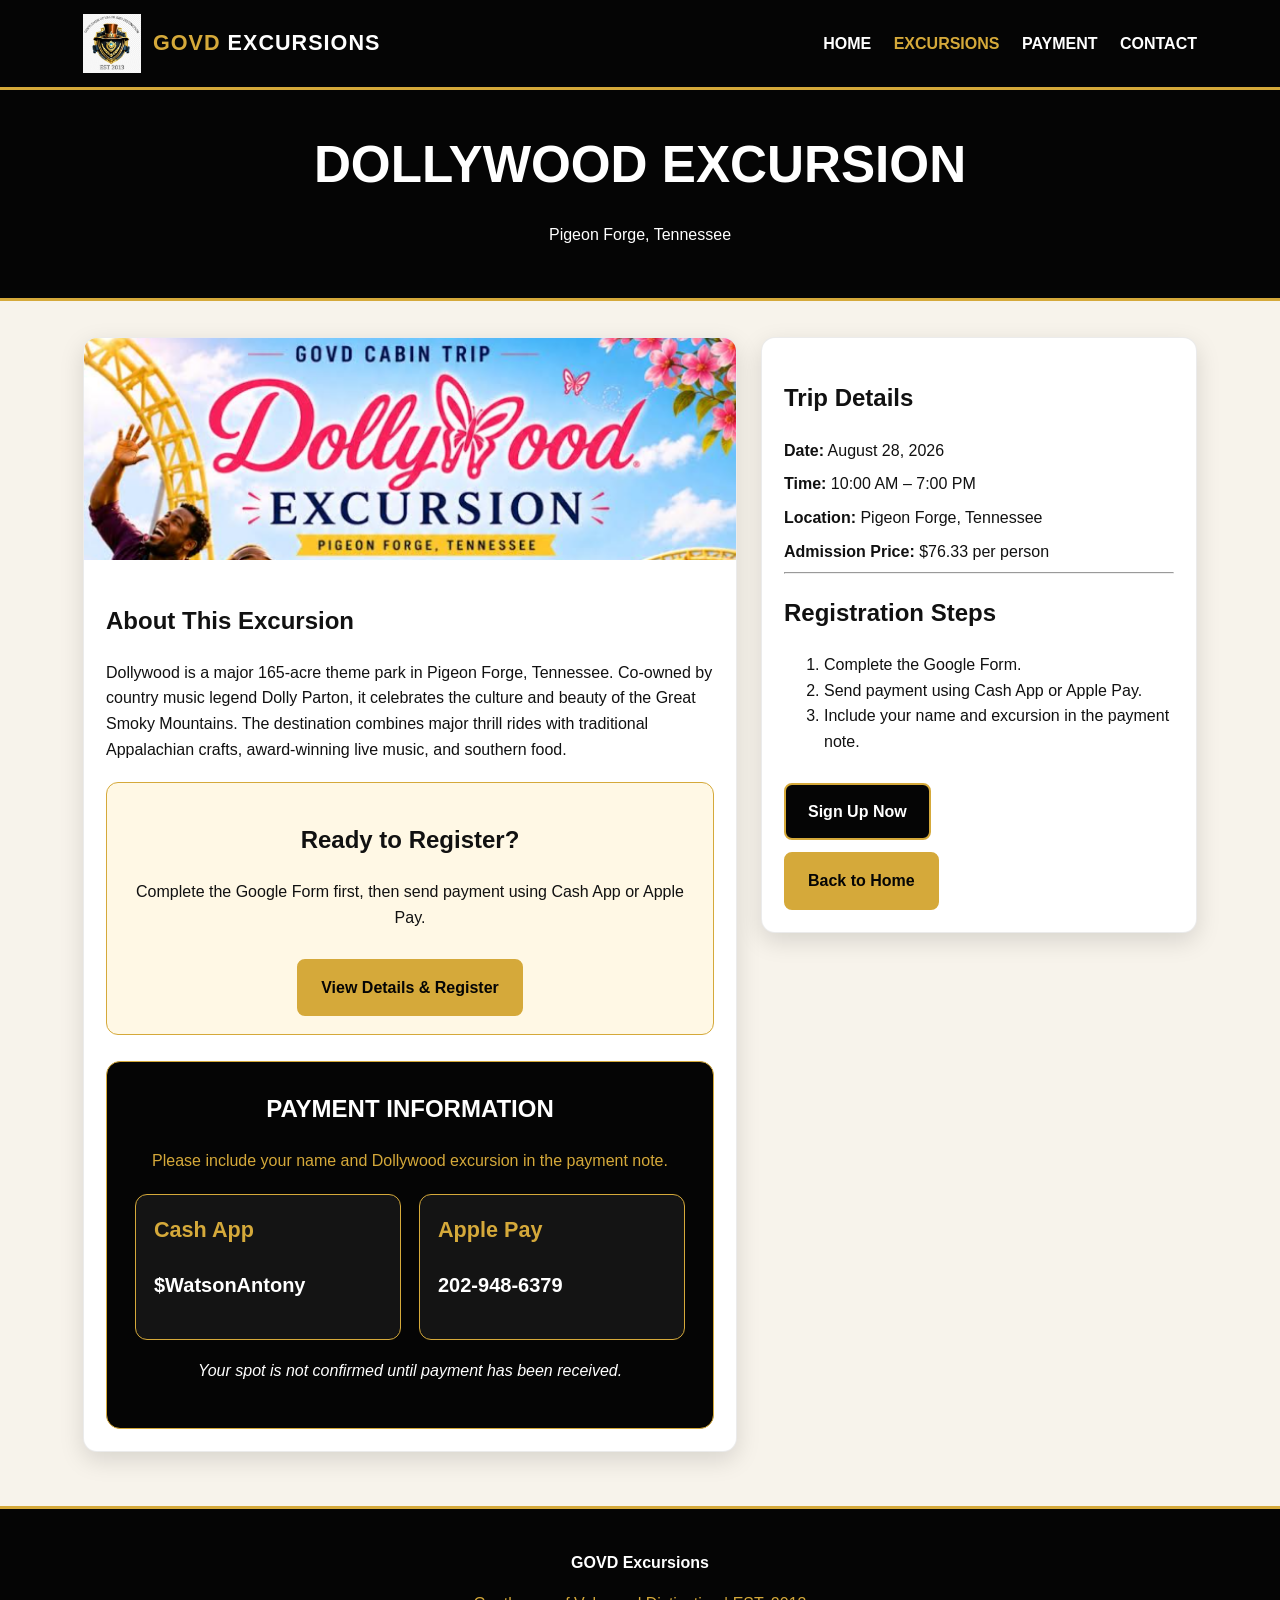
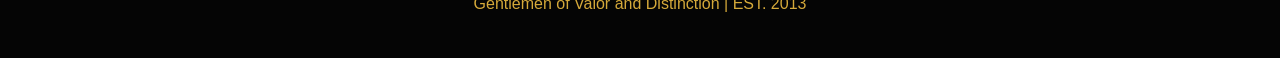
==== excursions/dollywood.html @ f1dcde90 "Clean website rebuild" ====
<!DOCTYPE html>
<html lang="en">
<head>
  <meta charset="UTF-8">
  <meta name="viewport" content="width=device-width, initial-scale=1.0">
  <title>Dollywood Excursion | GOVD Excursions</title>
  <link rel="stylesheet" href="../style.css">
</head>
<body>

<header class="site-header">
  <div class="header-inner">
    <a class="brand" href="../index.html">
      <img src="../images/govd-logo.png" alt="GOVD logo">
      <div class="brand-title"><span>GOVD</span> EXCURSIONS</div>
    </a>

    <nav class="nav">
      <a href="../index.html">HOME</a>
      <a href="../index.html#excursions" class="active">EXCURSIONS</a>
      <a href="../index.html#payment">PAYMENT</a>
      <a href="../index.html#contact">CONTACT</a>
    </nav>
  </div>
</header>

<section class="event-page-hero">
  <h1>Dollywood Excursion</h1>
  <p>Pigeon Forge, Tennessee</p>
</section>

<main class="container">
  <div class="event-layout">
    <section class="card">
      <img src="../images/dollywood-banner.png" alt="Dollywood Excursion Banner" class="card-image">

      <div class="card-body">
        <h2>About This Excursion</h2>
        <p>
          Dollywood is a major 165-acre theme park in Pigeon Forge, Tennessee.
          Co-owned by country music legend Dolly Parton, it celebrates the culture
          and beauty of the Great Smoky Mountains. The destination combines major
          thrill rides with traditional Appalachian crafts, award-winning live music,
          and southern food.
        </p>

        <div class="register-panel">
          <h2>Ready to Register?</h2>
          <p>Complete the Google Form first, then send payment using Cash App or Apple Pay.</p>
          <a class="button gold-button" href="https://docs.google.com/forms/d/e/1FAIpQLSew70NjYJgqdCBS-8g6Ek-wSPkg6OKiDWFWPs0jnCUrK6IFLA/viewform?usp=header" target="_blank" rel="noopener">View Details & Register</a>
        </div>

        <section class="event-payment">
          <h2>Payment Information</h2>
          <p class="payment-intro">Please include your name and Dollywood excursion in the payment note.</p>

          <div class="payment-grid">
            <div class="payment-box">
              <h3>Cash App</h3>
              <p class="payment-value">$WatsonAntony</p>
            </div>

            <div class="payment-box">
              <h3>Apple Pay</h3>
              <p class="payment-value">202-948-6379</p>
            </div>
          </div>

          <p class="payment-note">Your spot is not confirmed until payment has been received.</p>
        </section>
      </div>
    </section>

    <aside class="side-card">
      <h2>Trip Details</h2>
      <div class="detail"><strong>Date:</strong> August 28, 2026</div>
      <div class="detail"><strong>Time:</strong> 10:00 AM – 7:00 PM</div>
      <div class="detail"><strong>Location:</strong> Pigeon Forge, Tennessee</div>
      <div class="detail"><strong>Admission Price:</strong> $76.33 per person</div>

      <hr>

      <h2>Registration Steps</h2>
      <ol>
        <li>Complete the Google Form.</li>
        <li>Send payment using Cash App or Apple Pay.</li>
        <li>Include your name and excursion in the payment note.</li>
      </ol>

      <a class="button" href="https://docs.google.com/forms/d/e/1FAIpQLSew70NjYJgqdCBS-8g6Ek-wSPkg6OKiDWFWPs0jnCUrK6IFLA/viewform?usp=header" target="_blank" rel="noopener">Sign Up Now</a>
      <br>
      <a class="button gold-button" href="../index.html">Back to Home</a>
    </aside>
  </div>
</main>

<footer id="contact" class="site-footer">
  <p><strong>GOVD Excursions</strong></p>
  <p><span>Gentlemen of Valor and Distinction | EST. 2013</span></p>
</footer>

</body>
</html>
---- style.css ----
* {
  box-sizing: border-box;
}

:root {
  --black: #050505;
  --gold: #d5a93a;
  --gold-dark: #a77919;
  --cream: #f7f3eb;
  --white: #ffffff;
  --text: #111111;
}

html {
  scroll-behavior: smooth;
}

body {
  margin: 0;
  font-family: Arial, Helvetica, sans-serif;
  background: var(--cream);
  color: var(--text);
  line-height: 1.6;
}

.site-header {
  background: var(--black);
  color: var(--white);
  border-bottom: 3px solid var(--gold);
  position: sticky;
  top: 0;
  z-index: 20;
}

.header-inner {
  max-width: 1150px;
  margin: auto;
  padding: 14px 18px;
  display: flex;
  align-items: center;
  justify-content: space-between;
  gap: 18px;
  flex-wrap: wrap;
}

.brand {
  display: flex;
  align-items: center;
  gap: 12px;
  color: var(--white);
  text-decoration: none;
}

.brand img {
  width: 58px;
}

.brand-title {
  font-size: 1.35rem;
  font-weight: 800;
  letter-spacing: 1px;
}

.brand-title span {
  color: var(--gold);
}

.nav a {
  color: var(--white);
  text-decoration: none;
  font-weight: bold;
  margin-left: 18px;
}

.nav a:hover,
.nav a.active {
  color: var(--gold);
}

.hero {
  background:
    radial-gradient(circle at left, rgba(213,169,58,.22), transparent 28%),
    radial-gradient(circle at right, rgba(213,169,58,.16), transparent 30%),
    linear-gradient(135deg, #050505, #111111 55%, #241506);
  color: var(--white);
  text-align: center;
  padding: 58px 18px 66px;
}

.hero-logo {
  width: 280px;
  max-width: 85%;
  display: block;
  margin: 0 auto 18px;
}

.hero h1 {
  margin: 0;
  font-size: clamp(2rem, 5vw, 4rem);
  line-height: 1.05;
  text-transform: uppercase;
  letter-spacing: 1px;
}

.hero h1 span {
  color: var(--gold);
}

.hero p {
  max-width: 760px;
  margin: 16px auto 0;
  font-size: 1.1rem;
}

.tagline {
  color: var(--gold);
  font-style: italic;
}

.container {
  max-width: 1150px;
  margin: auto;
  padding: 36px 18px 54px;
}

.section-title {
  text-align: center;
  margin-bottom: 24px;
}

.section-title small {
  color: var(--gold-dark);
  font-weight: bold;
  letter-spacing: 2px;
  text-transform: uppercase;
}

.section-title h2 {
  margin: 4px 0 0;
  font-size: clamp(1.8rem, 4vw, 2.65rem);
  text-transform: uppercase;
}

.cards {
  display: grid;
  grid-template-columns: repeat(auto-fit, minmax(290px, 1fr));
  gap: 22px;
}

.card {
  background: var(--white);
  border-radius: 14px;
  overflow: hidden;
  box-shadow: 0 8px 24px rgba(0,0,0,.13);
  border: 1px solid rgba(0,0,0,.08);
}

.card-body {
  padding: 22px;
}

.card-image {
  width: 100%;
  display: block;
}

.event-title {
  margin: 0 0 10px;
  font-size: 1.55rem;
  text-transform: uppercase;
}

.detail {
  margin: 8px 0;
}

.button {
  display: inline-block;
  background: var(--black);
  color: var(--white);
  border: 2px solid var(--gold);
  text-decoration: none;
  padding: 14px 22px;
  border-radius: 8px;
  font-weight: bold;
  margin-top: 12px;
}

.button:hover {
  background: var(--gold);
  color: var(--black);
}

.gold-button {
  background: var(--gold);
  color: var(--black);
}

.gold-button:hover {
  background: var(--black);
  color: var(--white);
}

.coming-soon {
  min-height: 340px;
  display: flex;
  align-items: center;
  justify-content: center;
  text-align: center;
  background: linear-gradient(180deg, #fff, #fbf7ee);
}

.coming-soon img {
  width: 110px;
  margin-bottom: 10px;
}

.payment-section,
.event-payment {
  background: var(--black);
  color: var(--white);
  border: 1px solid var(--gold);
  border-radius: 14px;
  padding: 28px;
  margin-top: 26px;
}

.payment-section h2,
.event-payment h2 {
  text-align: center;
  text-transform: uppercase;
  margin-top: 0;
}

.payment-intro {
  text-align: center;
  color: var(--gold);
  margin-bottom: 20px;
}

.payment-grid {
  display: grid;
  grid-template-columns: repeat(auto-fit, minmax(240px, 1fr));
  gap: 18px;
  margin-top: 18px;
}

.payment-box {
  border: 1px solid var(--gold);
  border-radius: 12px;
  padding: 18px;
  background: rgba(255,255,255,.06);
}

.payment-box h3 {
  color: var(--gold);
  margin-top: 0;
  font-size: 1.35rem;
}

.payment-value {
  font-size: 1.25rem;
  font-weight: 800;
}

.payment-note {
  text-align: center;
  margin-top: 18px;
  font-style: italic;
}

.event-page-hero {
  background: var(--black);
  color: var(--white);
  padding: 34px 18px;
  text-align: center;
  border-bottom: 3px solid var(--gold);
}

.event-page-hero h1 {
  margin: 0;
  font-size: clamp(2rem, 4vw, 3.3rem);
  text-transform: uppercase;
}

.event-layout {
  display: grid;
  grid-template-columns: 1.2fr .8fr;
  gap: 24px;
}

.side-card {
  background: var(--white);
  border-radius: 14px;
  padding: 22px;
  box-shadow: 0 8px 24px rgba(0,0,0,.13);
  border: 1px solid rgba(0,0,0,.08);
  align-self: start;
}

.register-panel {
  background: #fff8e5;
  border: 1px solid var(--gold);
  border-radius: 12px;
  padding: 18px;
  margin-top: 20px;
  text-align: center;
}

.site-footer {
  background: var(--black);
  color: var(--white);
  text-align: center;
  border-top: 3px solid var(--gold);
  padding: 25px 18px;
}

.site-footer span {
  color: var(--gold);
}

@media (max-width: 760px) {
  .header-inner {
    justify-content: center;
    text-align: center;
  }

  .nav {
    width: 100%;
  }

  .nav a {
    display: inline-block;
    margin: 7px 8px;
  }

  .brand-title {
    font-size: 1.15rem;
  }

  .hero-logo {
    width: 220px;
  }

  .event-layout {
    grid-template-columns: 1fr;
  }
}
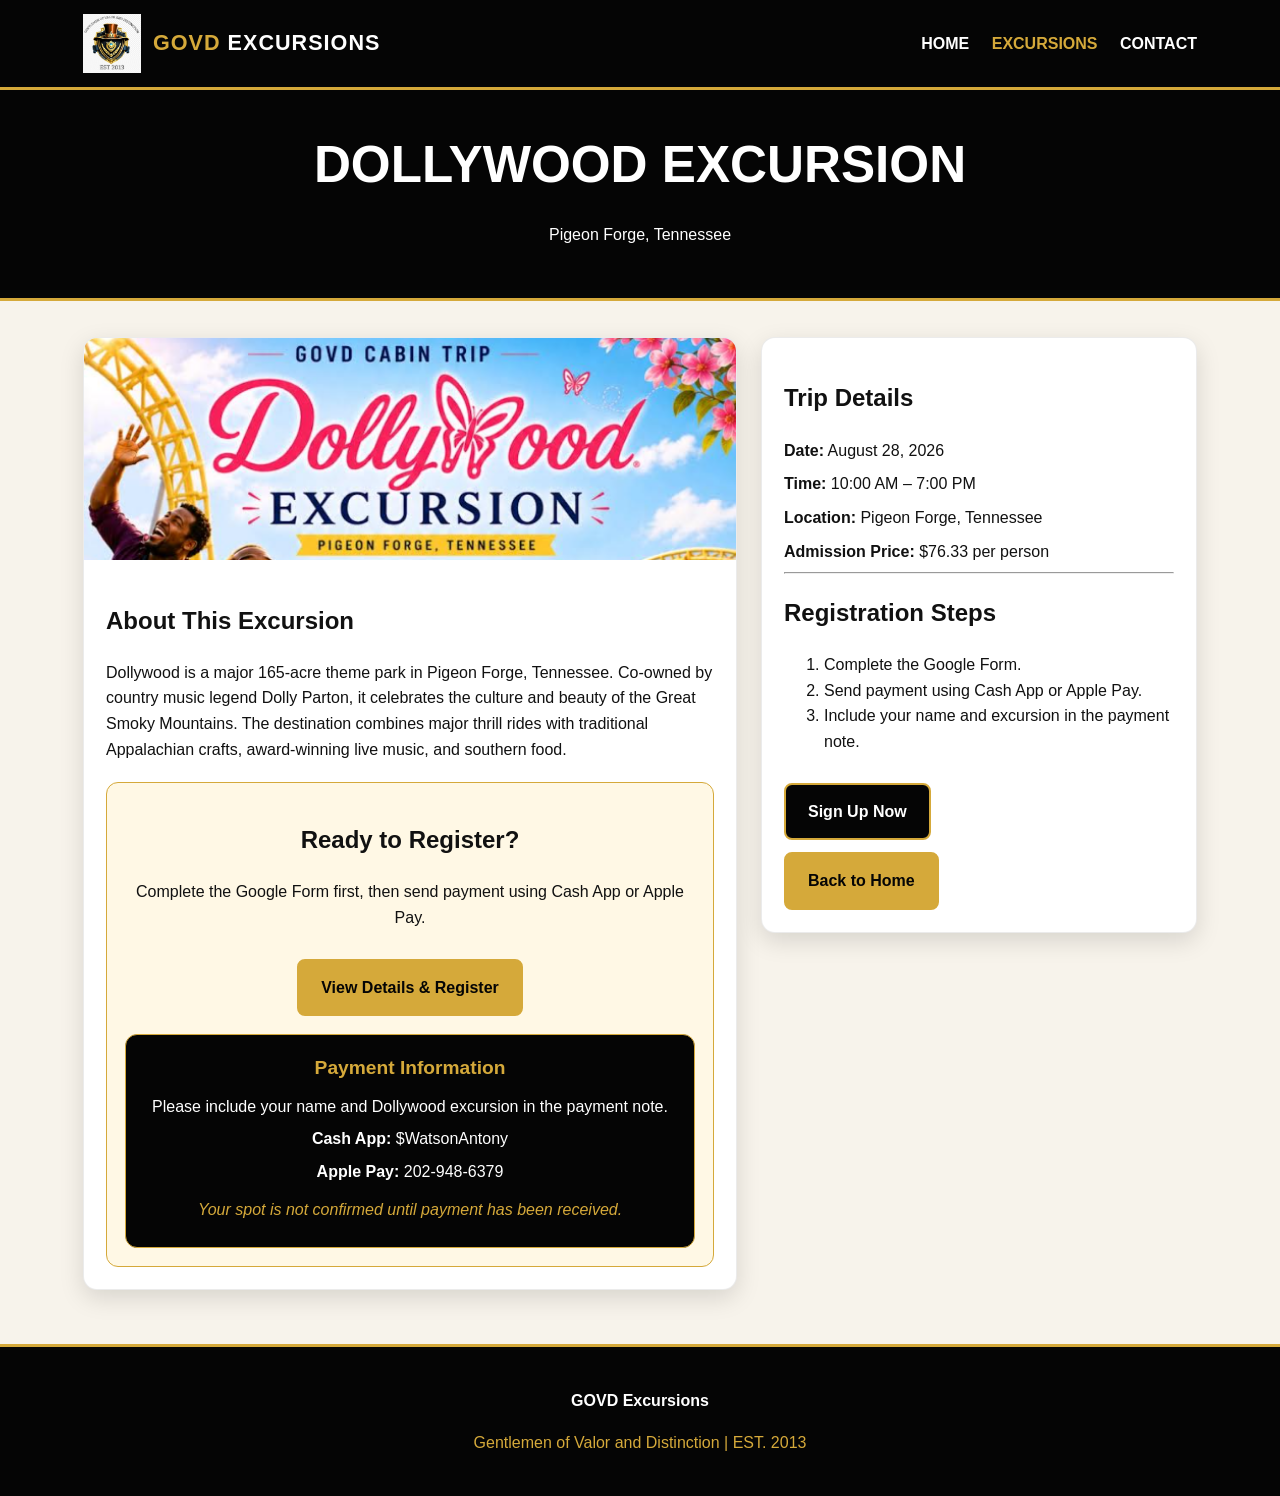
==== commit 088f57d4: "Update website to Version 5" ====
--- a/excursions/dollywood.html
+++ b/excursions/dollywood.html
@@ -18,7 +18,6 @@
     <nav class="nav">
       <a href="../index.html">HOME</a>
       <a href="../index.html#excursions" class="active">EXCURSIONS</a>
-      <a href="../index.html#payment">PAYMENT</a>
       <a href="../index.html#contact">CONTACT</a>
     </nav>
   </div>
@@ -48,26 +47,15 @@
           <h2>Ready to Register?</h2>
           <p>Complete the Google Form first, then send payment using Cash App or Apple Pay.</p>
           <a class="button gold-button" href="https://docs.google.com/forms/d/e/1FAIpQLSew70NjYJgqdCBS-8g6Ek-wSPkg6OKiDWFWPs0jnCUrK6IFLA/viewform?usp=header" target="_blank" rel="noopener">View Details & Register</a>
+
+          <div class="payment-inline">
+            <h4>Payment Information</h4>
+            <p>Please include your name and Dollywood excursion in the payment note.</p>
+            <p><strong>Cash App:</strong> $WatsonAntony</p>
+            <p><strong>Apple Pay:</strong> 202-948-6379</p>
+            <p class="note">Your spot is not confirmed until payment has been received.</p>
+          </div>
         </div>
-
-        <section class="event-payment">
-          <h2>Payment Information</h2>
-          <p class="payment-intro">Please include your name and Dollywood excursion in the payment note.</p>
-
-          <div class="payment-grid">
-            <div class="payment-box">
-              <h3>Cash App</h3>
-              <p class="payment-value">$WatsonAntony</p>
-            </div>
-
-            <div class="payment-box">
-              <h3>Apple Pay</h3>
-              <p class="payment-value">202-948-6379</p>
-            </div>
-          </div>
-
-          <p class="payment-note">Your spot is not confirmed until payment has been received.</p>
-        </section>
       </div>
     </section>
 
--- a/style.css
+++ b/style.css
@@ -201,6 +201,31 @@
   color: var(--white);
 }
 
+.payment-inline {
+  background: var(--black);
+  color: var(--white);
+  border: 1px solid var(--gold);
+  border-radius: 12px;
+  padding: 18px;
+  margin-top: 18px;
+}
+
+.payment-inline h4 {
+  color: var(--gold);
+  margin: 0 0 10px;
+  font-size: 1.2rem;
+}
+
+.payment-inline p {
+  margin: 7px 0;
+}
+
+.payment-inline .note {
+  color: var(--gold);
+  font-style: italic;
+  margin-top: 12px;
+}
+
 .coming-soon {
   min-height: 340px;
   display: flex;
@@ -213,60 +238,6 @@
 .coming-soon img {
   width: 110px;
   margin-bottom: 10px;
-}
-
-.payment-section,
-.event-payment {
-  background: var(--black);
-  color: var(--white);
-  border: 1px solid var(--gold);
-  border-radius: 14px;
-  padding: 28px;
-  margin-top: 26px;
-}
-
-.payment-section h2,
-.event-payment h2 {
-  text-align: center;
-  text-transform: uppercase;
-  margin-top: 0;
-}
-
-.payment-intro {
-  text-align: center;
-  color: var(--gold);
-  margin-bottom: 20px;
-}
-
-.payment-grid {
-  display: grid;
-  grid-template-columns: repeat(auto-fit, minmax(240px, 1fr));
-  gap: 18px;
-  margin-top: 18px;
-}
-
-.payment-box {
-  border: 1px solid var(--gold);
-  border-radius: 12px;
-  padding: 18px;
-  background: rgba(255,255,255,.06);
-}
-
-.payment-box h3 {
-  color: var(--gold);
-  margin-top: 0;
-  font-size: 1.35rem;
-}
-
-.payment-value {
-  font-size: 1.25rem;
-  font-weight: 800;
-}
-
-.payment-note {
-  text-align: center;
-  margin-top: 18px;
-  font-style: italic;
 }
 
 .event-page-hero {
